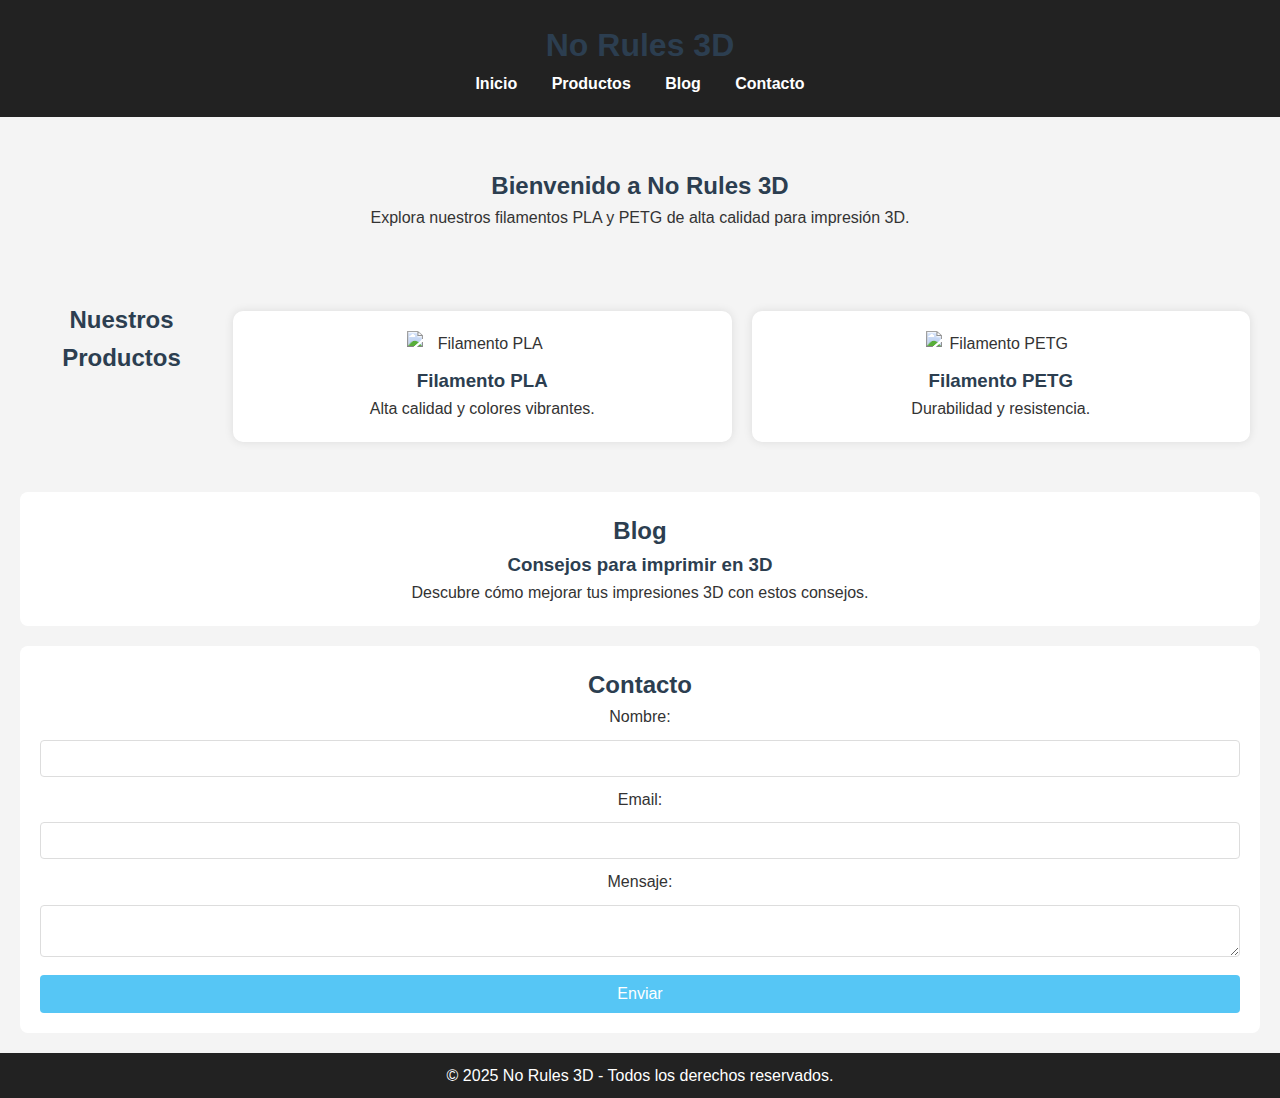
==== index.html @ bf3a202b "Agregando mis archivos" ====
<!DOCTYPE html>
<html lang="es">
<head>
    <meta charset="UTF-8">
    <meta name="viewport" content="width=device-width, initial-scale=1.0">
    <title>No Rules 3D</title>
    <link rel="stylesheet" href="styles.css">
    <style>
        body {
            font-family: Arial, sans-serif;
            margin: 0;
            padding: 0;
            background-color: #f4f4f4;
            color: #333;
        }
        header {
            background-color: #222;
            color: white;
            padding: 20px;
            text-align: center;
        }
        nav ul {
            list-style: none;
            padding: 0;
        }
        nav ul li {
            display: inline;
            margin: 0 15px;
        }
        nav a {
            color: white;
            text-decoration: none;
            font-weight: bold;
        }
        section {
            padding: 50px;
            text-align: center;
        }
        .producto {
            display: inline-block;
            background: white;
            padding: 20px;
            margin: 10px;
            border-radius: 10px;
            box-shadow: 0px 0px 10px rgba(0,0,0,0.1);
        }
        .producto img {
            width: 150px;
            height: auto;
            display: block;
            margin: 0 auto 10px;
        }
        footer {
            background-color: #222;
            color: white;
            text-align: center;
            padding: 10px;
            position: relative;
            bottom: 0;
            width: 100%;
        }
    </style>
</head>
<body>
    <header>
        <h1>No Rules 3D</h1>
        <nav>
            <ul>
                <li><a href="#inicio">Inicio</a></li>
                <li><a href="#productos">Productos</a></li>
                <li><a href="#blog">Blog</a></li>
                <li><a href="#contacto">Contacto</a></li>
            </ul>
        </nav>
    </header>
    
    <section id="inicio">
        <h2>Bienvenido a No Rules 3D</h2>
        <p>Explora nuestros filamentos PLA y PETG de alta calidad para impresión 3D.</p>
    </section>
    
    <section id="productos">
        <h2>Nuestros Productos</h2>
        <div class="producto">
            <img src="imagen1.jpg" alt="Filamento PLA">
            <h3>Filamento PLA</h3>
            <p>Alta calidad y colores vibrantes.</p>
        </div>
        <div class="producto">
            <img src="imagen2.jpg" alt="Filamento PETG">
            <h3>Filamento PETG</h3>
            <p>Durabilidad y resistencia.</p>
        </div>
    </section>
    
    <section id="blog">
        <h2>Blog</h2>
        <article>
            <h3>Consejos para imprimir en 3D</h3>
            <p>Descubre cómo mejorar tus impresiones 3D con estos consejos.</p>
        </article>
    </section>
    
    <section id="contacto">
        <h2>Contacto</h2>
        <form>
            <label for="nombre">Nombre:</label>
            <input type="text" id="nombre" name="nombre" required>
            
            <label for="email">Email:</label>
            <input type="email" id="email" name="email" required>
            
            <label for="mensaje">Mensaje:</label>
            <textarea id="mensaje" name="mensaje" required></textarea>
            
            <button type="submit">Enviar</button>
        </form>
    </section>
    
    <footer>
        <p>&copy; 2025 No Rules 3D - Todos los derechos reservados.</p>
    </footer>
</body>
</html>
---- styles.css ----
* {
    margin: 0;
    padding: 0;
    box-sizing: border-box;
}

body {
    font-family: Arial, sans-serif;
    background-color: #f5f5f5;
    color: #333;
    line-height: 1.6;
}

h1, h2, h3 {
    color: #2c3e50;
}

.hero {
    background-color: #e3f2f9;
    text-align: center;
    padding: 50px;
}

.hero h1 {
    font-size: 3rem;
}

.hero p {
    font-size: 1.2rem;
    margin-top: 10px;
}

button {
    background-color: #56c6f5;
    border: none;
    padding: 10px 20px;
    color: white;
    font-size: 1rem;
    cursor: pointer;
    transition: background-color 0.3s ease;
}

button:hover {
    background-color: #3394c9;
}

#productos {
    display: flex;
    justify-content: space-around;
    padding: 20px;
}

.producto {
    background-color: #fff;
    padding: 20px;
    border-radius: 8px;
    box-shadow: 0 4px 8px rgba(0, 0, 0, 0.1);
    width: 45%;
}

#sobre-nosotros, #blog, #contacto {
    padding: 20px;
    background-color: #fff;
    margin: 20px;
    border-radius: 8px;
}

form input, form textarea {
    width: 100%;
    padding: 10px;
    margin: 10px 0;
    border-radius: 4px;
    border: 1px solid #ddd;
}

form button {
    width: 100%;
    padding: 10px;
    background-color: #56c6f5;
    color: white;
    border: none;
    border-radius: 4px;
}

footer {
    text-align: center;
    padding: 10px;
    background-color: #2c3e50;
    color: white;
}
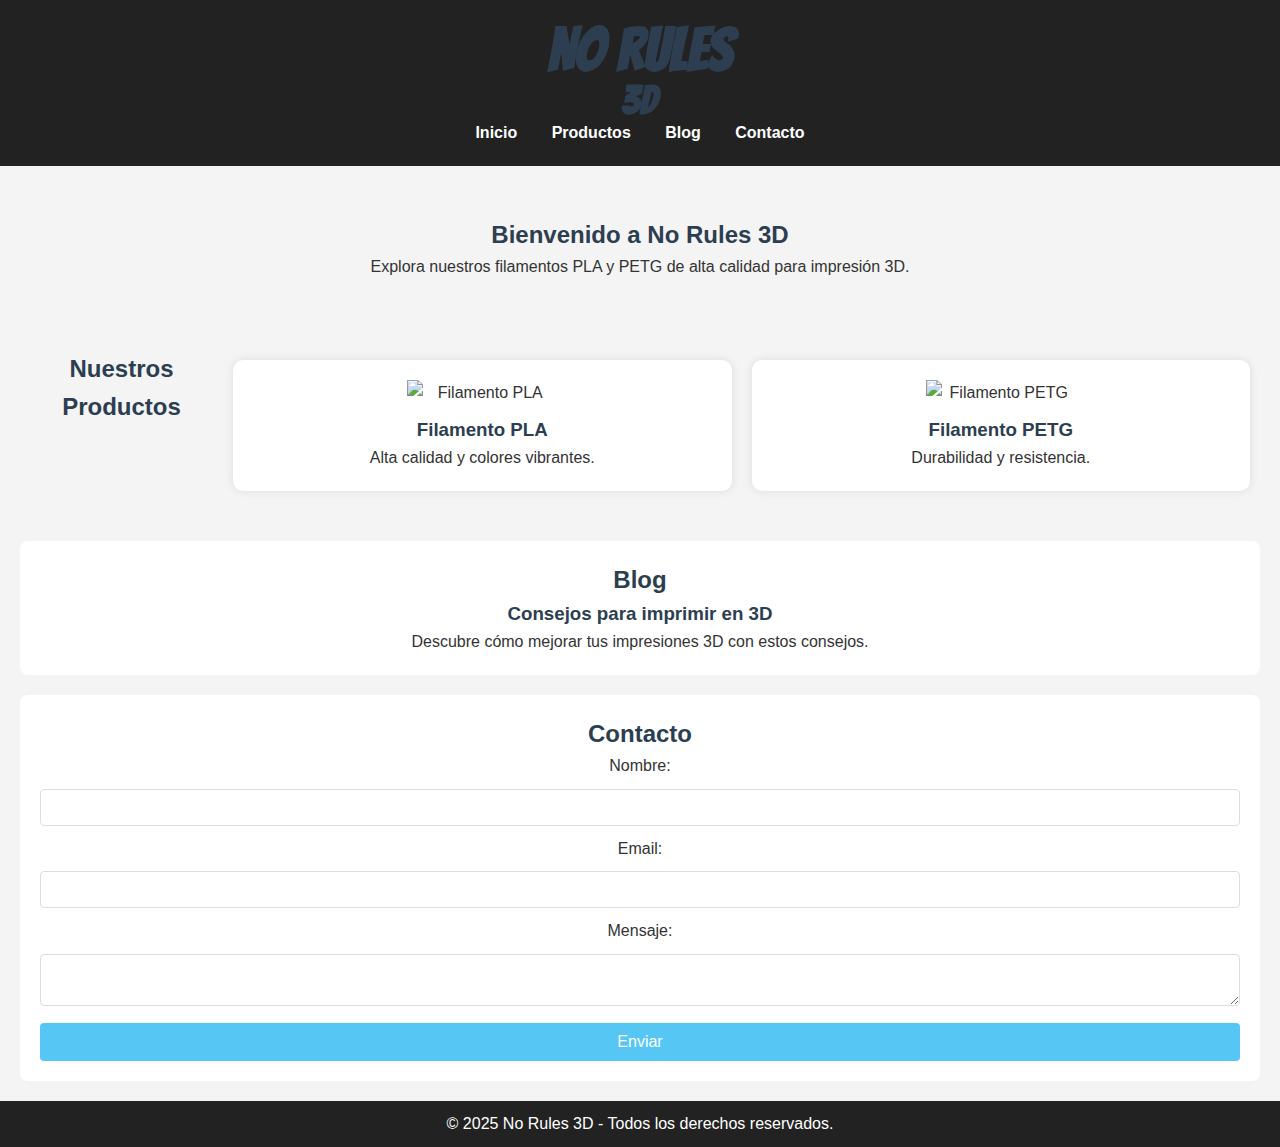
==== commit 6fe481ea: "Update index.html" ====
--- a/index.html
+++ b/index.html
@@ -5,6 +5,7 @@
     <meta name="viewport" content="width=device-width, initial-scale=1.0">
     <title>No Rules 3D</title>
     <link rel="stylesheet" href="styles.css">
+    <link href="https://fonts.googleapis.com/css2?family=Bangers&display=swap" rel="stylesheet">
     <style>
         body {
             font-family: Arial, sans-serif;
@@ -18,6 +19,19 @@
             color: white;
             padding: 20px;
             text-align: center;
+        }
+        #logo-title {
+            font-family: 'Bangers', cursive;
+            font-size: 60px;
+            line-height: 1;
+            text-transform: uppercase;
+            margin: 0;
+        }
+        #logo-subtitle {
+            font-family: 'Bangers', cursive;
+            font-size: 40px;
+            line-height: 1;
+            margin: 0;
         }
         nav ul {
             list-style: none;
@@ -63,7 +77,8 @@
 </head>
 <body>
     <header>
-        <h1>No Rules 3D</h1>
+        <h1 id="logo-title">No Rules</h1>
+        <h2 id="logo-subtitle">3D</h2>
         <nav>
             <ul>
                 <li><a href="#inicio">Inicio</a></li>
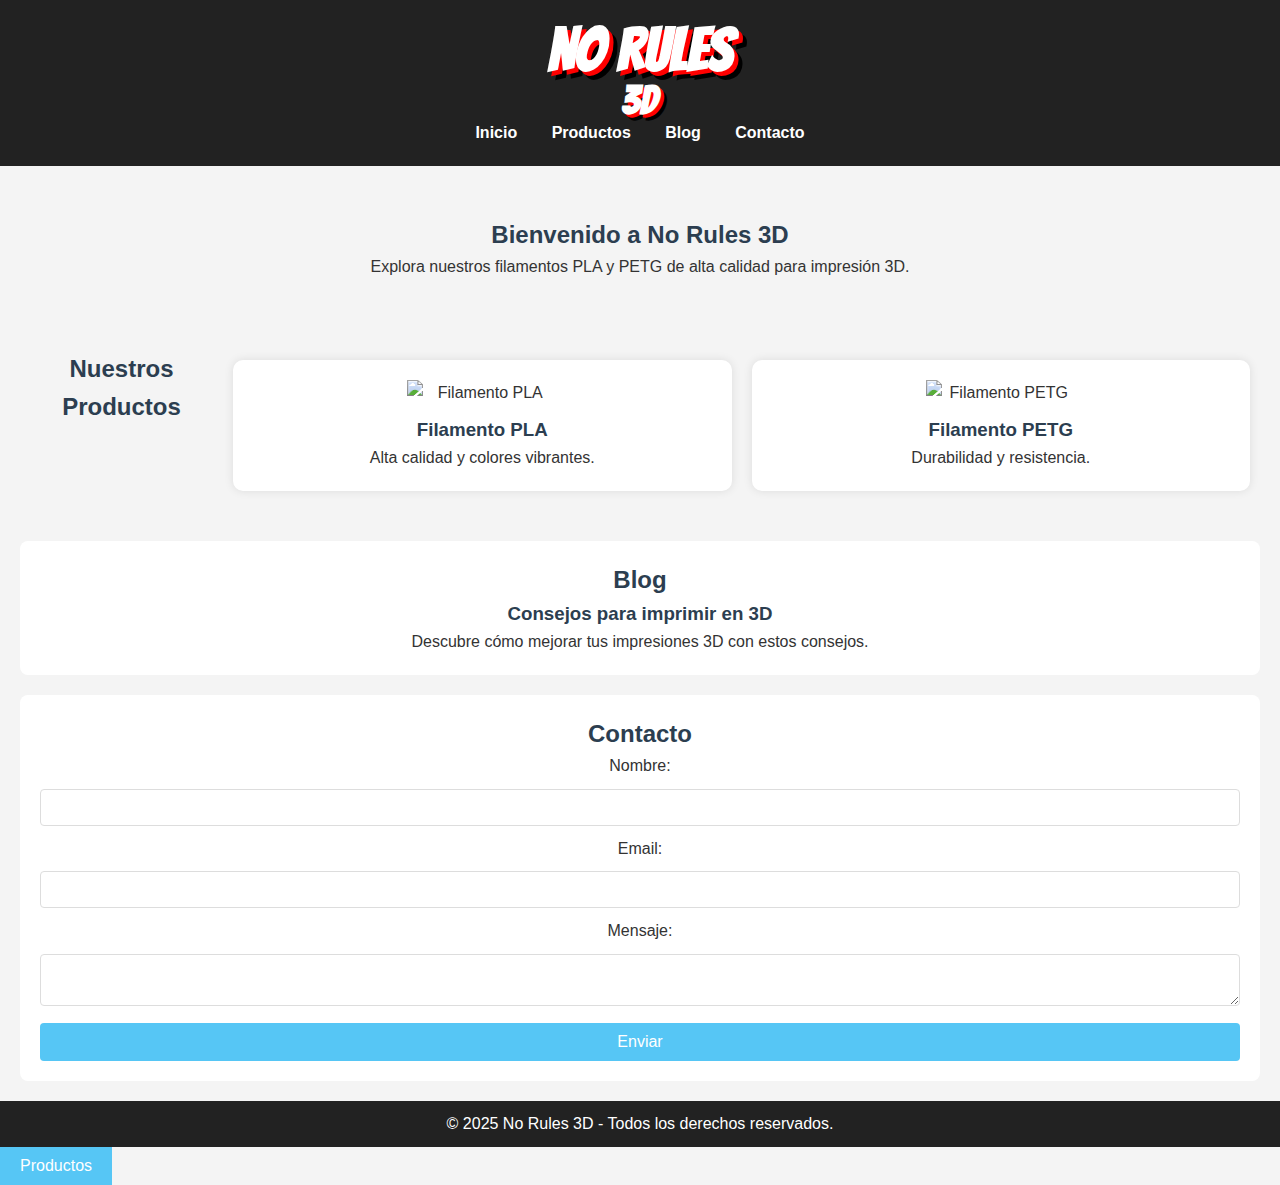
==== commit cd6d6b7d: "Update index.html" ====
--- a/index.html
+++ b/index.html
@@ -137,3 +137,4 @@
     </footer>
 </body>
 </html>
+<button onclick="window.location.href='productos.html'">Productos</button>
--- a/styles.css
+++ b/styles.css
@@ -1,3 +1,5 @@
+@import url('https://fonts.googleapis.com/css2?family=Bangers&display=swap');
+
 * {
     margin: 0;
     padding: 0;
@@ -13,6 +15,34 @@
 
 h1, h2, h3 {
     color: #2c3e50;
+}
+
+/* Fondo del título principal */
+header {
+    background: url('https://github.com/usuario/repositorio/raw/main/imagen.jpg') center/cover no-repeat;
+    text-align: center;
+    padding: 80px 20px;
+}
+
+/* Estilos del título principal */
+#logo-title {
+    font-family: 'Bangers', cursive;
+    font-size: 70px;
+    text-transform: uppercase;
+    text-align: center;
+    margin: 0;
+    color: #fff;
+    text-shadow: 4px 4px 0px #ff0000, 8px 8px 0px #000;
+}
+
+#logo-subtitle {
+    font-family: 'Bangers', cursive;
+    font-size: 50px;
+    text-transform: uppercase;
+    text-align: center;
+    margin: 0;
+    color: #fff;
+    text-shadow: 3px 3px 0px #ff0000, 6px 6px 0px #000;
 }
 
 .hero {
@@ -83,8 +113,5 @@
 }
 
 footer {
-    text-align: center;
-    padding: 10px;
-    background-color: #2c3e50;
-    color: white;
-}+    /* Puedes agregar estilos para el pie de página aquí */
+}
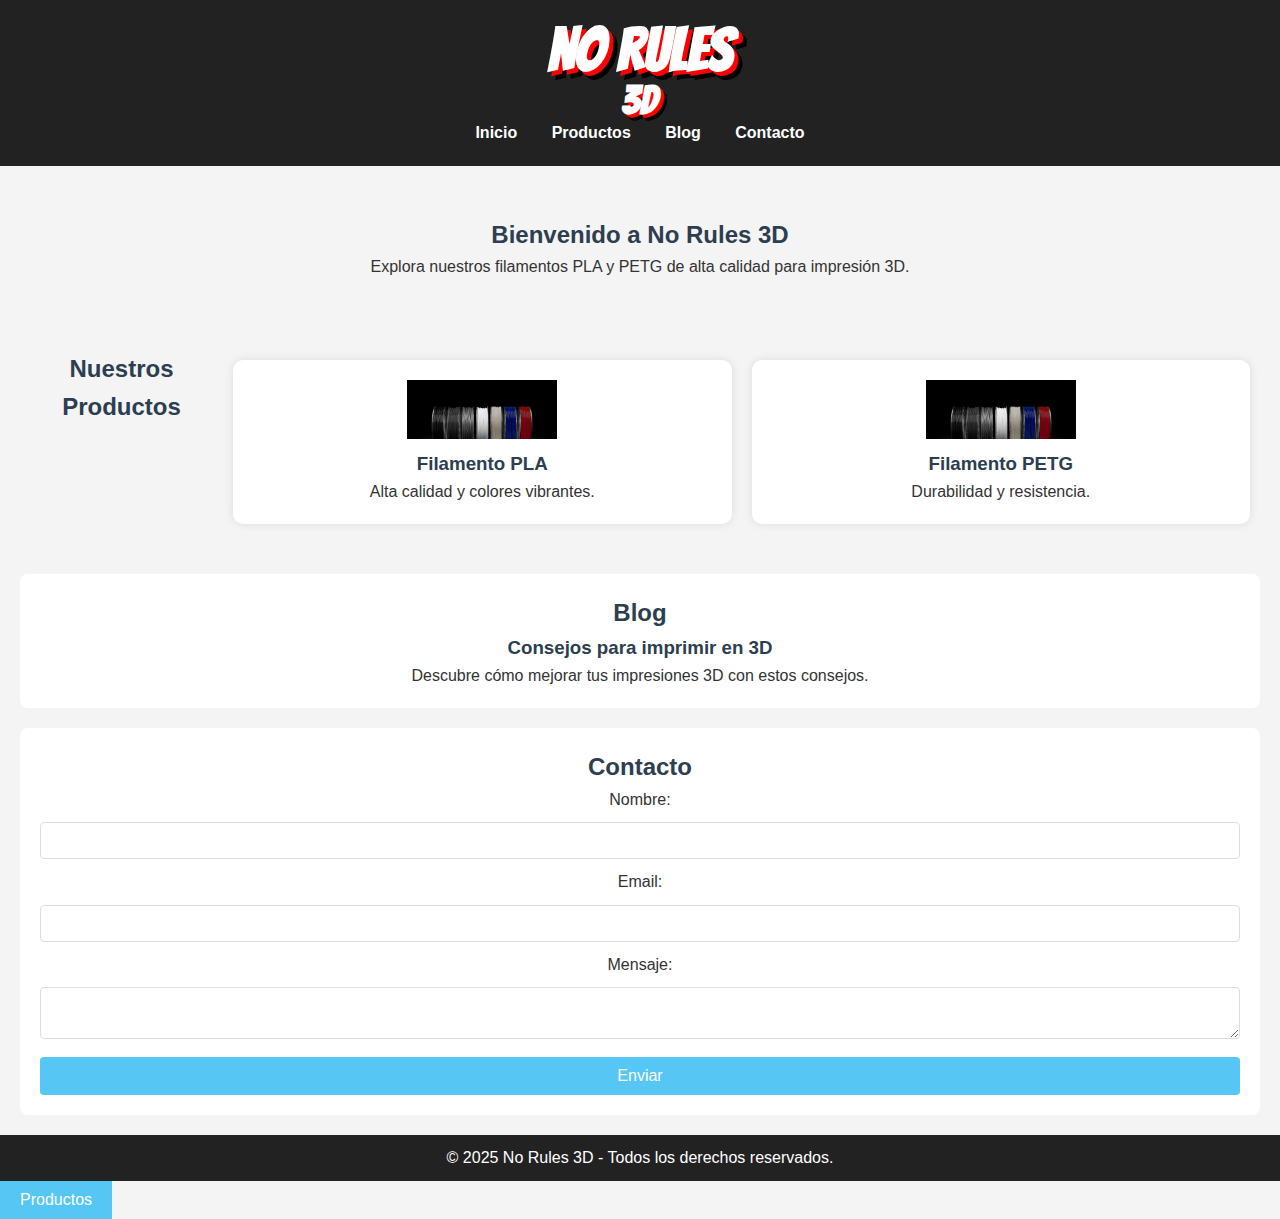
==== commit a090bc21: "Update index.html" ====
--- a/index.html
+++ b/index.html
@@ -97,12 +97,12 @@
     <section id="productos">
         <h2>Nuestros Productos</h2>
         <div class="producto">
-            <img src="imagen1.jpg" alt="Filamento PLA">
+            <img src="BOBINAS-fondo-negro-Blog-1.jpg" alt="Filamento PLA">
             <h3>Filamento PLA</h3>
             <p>Alta calidad y colores vibrantes.</p>
         </div>
         <div class="producto">
-            <img src="imagen2.jpg" alt="Filamento PETG">
+            <img src="BOBINAS-fondo-negro-Blog-1.jpg" alt="Filamento PETG">
             <h3>Filamento PETG</h3>
             <p>Durabilidad y resistencia.</p>
         </div>
--- a/styles.css
+++ b/styles.css
@@ -110,6 +110,46 @@
     color: white;
     border: none;
     border-radius: 4px;
+    #productos {
+    display: flex;
+    flex-wrap: wrap;
+    justify-content: space-around;
+    padding: 20px;
+}
+
+.producto {
+    background-color: #fff;
+    padding: 20px;
+    border-radius: 8px;
+    box-shadow: 0 4px 8px rgba(0, 0, 0, 0.1);
+    width: 45%;
+    margin: 10px;
+    text-align: center;
+}
+
+.producto h2 {
+    font-size: 1.5rem;
+    color: #333;
+}
+
+.producto p {
+    font-size: 1rem;
+    color: #666;
+}
+
+.producto button {
+    background-color: #56c6f5;
+    border: none;
+    padding: 10px 20px;
+    color: white;
+    font-size: 1rem;
+    cursor: pointer;
+    transition: background-color 0.3s ease;
+}
+
+.producto button:hover {
+    background-color: #3394c9;
+}
 }
 
 footer {
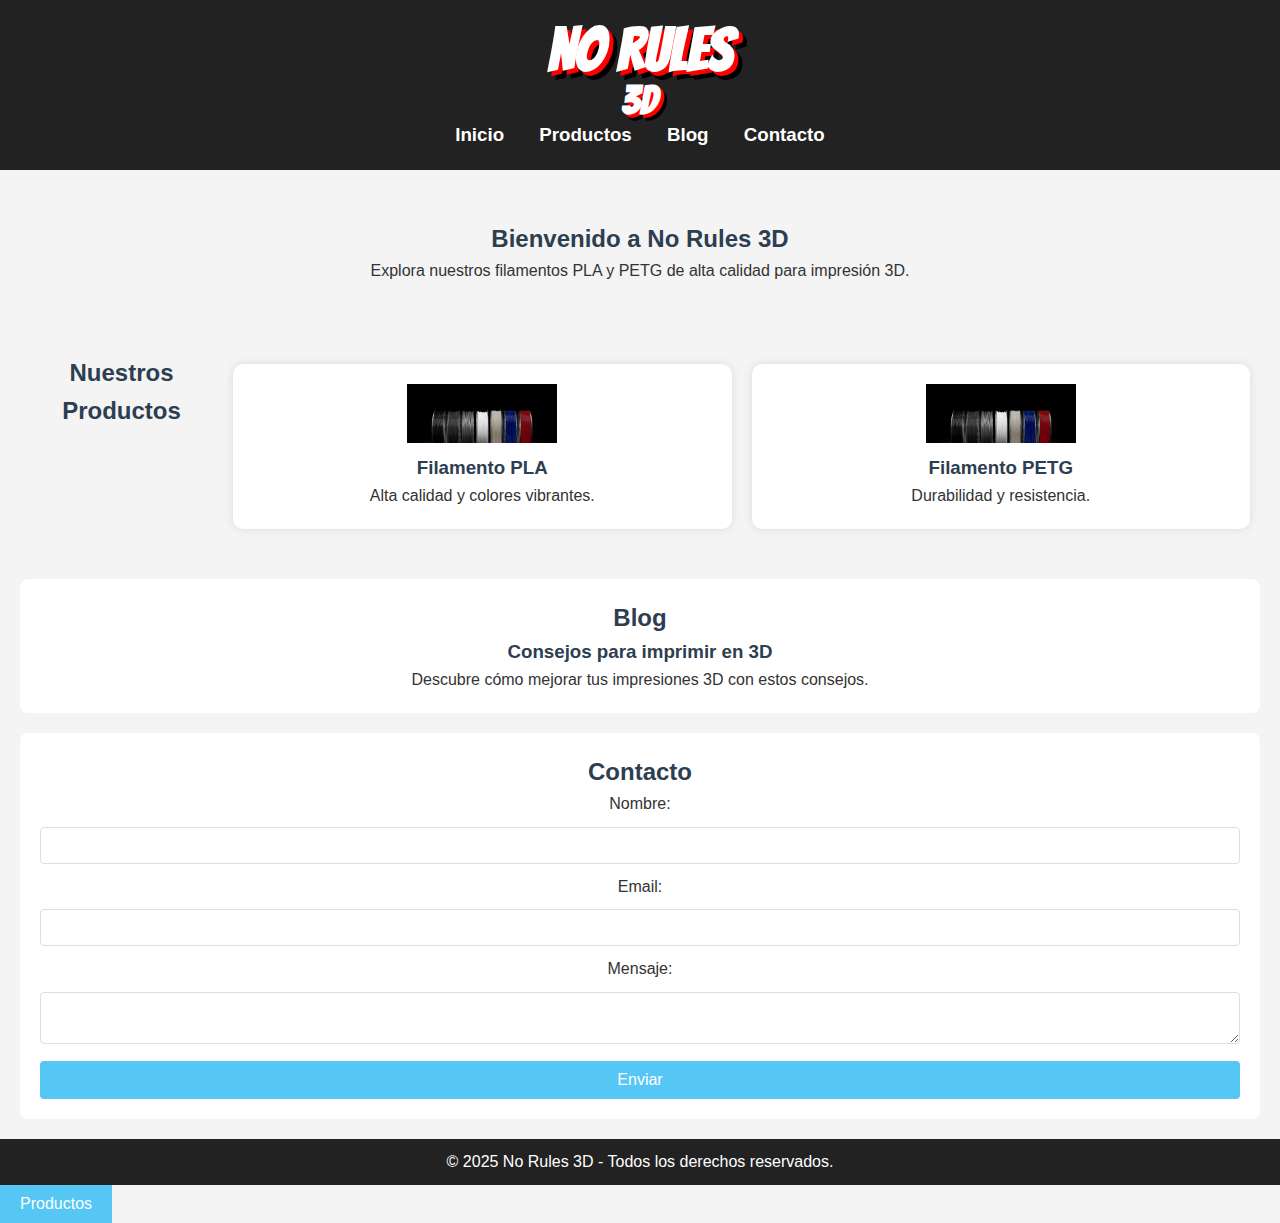
==== commit 032d2277: "Update index.html" ====
--- a/index.html
+++ b/index.html
@@ -79,6 +79,7 @@
     <header>
         <h1 id="logo-title">No Rules</h1>
         <h2 id="logo-subtitle">3D</h2>
+       <h3 id="                "</h3>
         <nav>
             <ul>
                 <li><a href="#inicio">Inicio</a></li>
